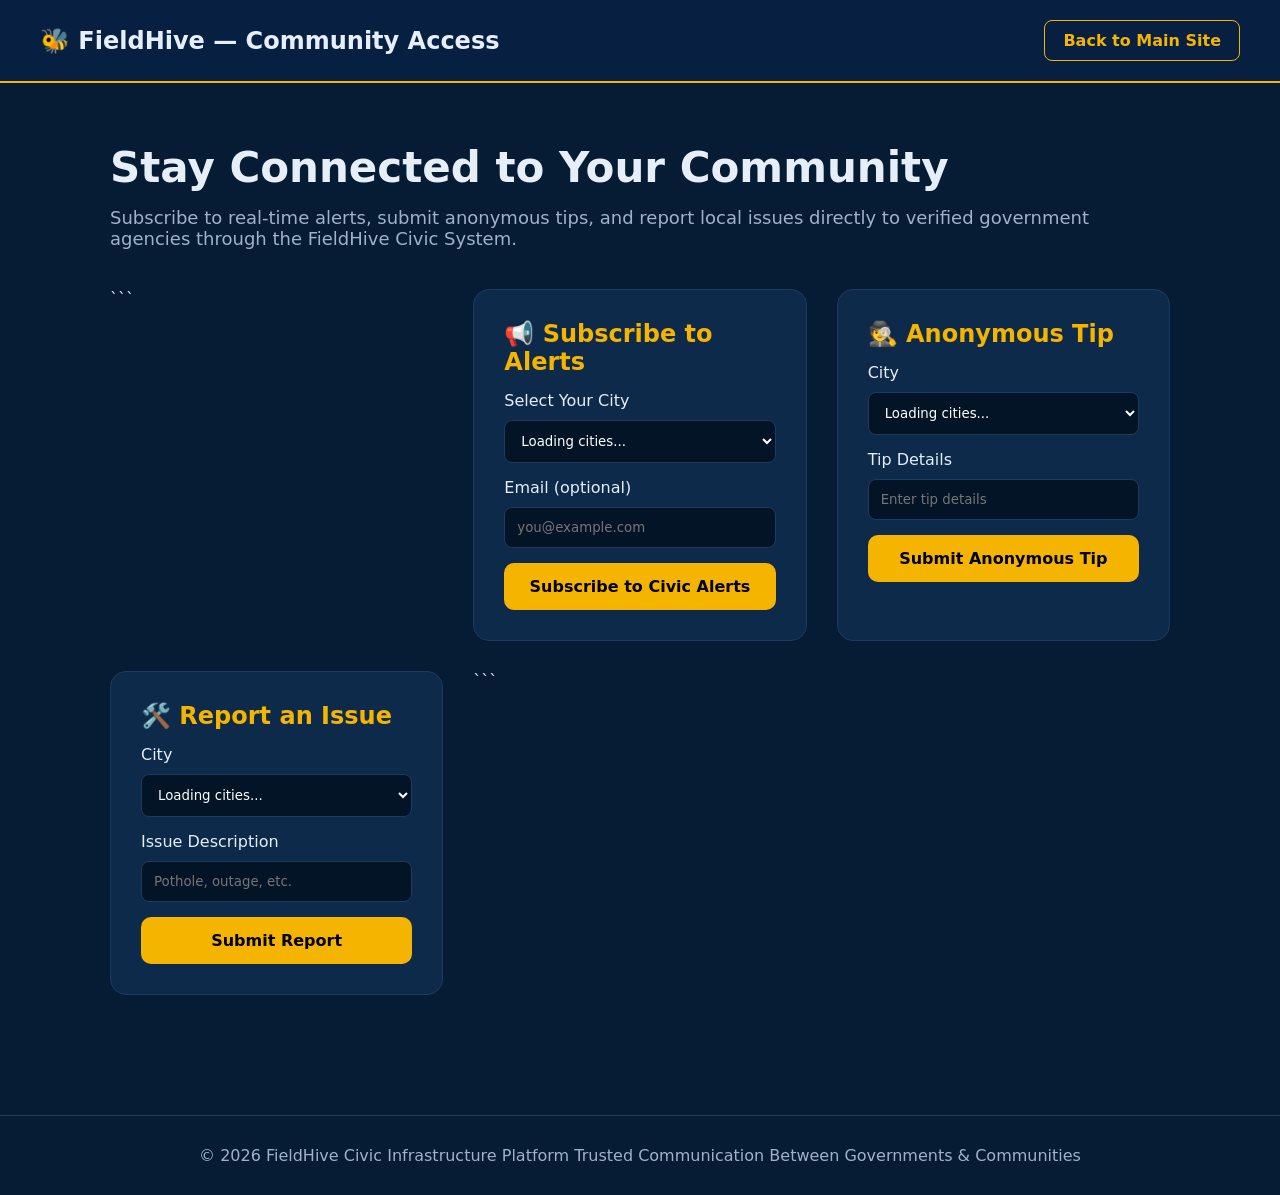
==== subscribe.html @ cd6281da "Create subscribe.html" ====
<!DOCTYPE html>

<html lang="en">
<head>
  <meta charset="UTF-8" />
  <meta name="viewport" content="width=device-width, initial-scale=1.0"/>
  <title>FieldHive — Resident Alerts & Community Access</title>
  <link rel="icon" href="/logo.svg" />

  <style>
    :root {
      --bg: #061b34;
      --card: #0d2a4a;
      --accent: #f4b400;
      --text: #e6eef8;
      --muted: #9fb3c8;
      --border: #1e3a5f;
    }

    * {
      margin: 0;
      padding: 0;
      box-sizing: border-box;
      font-family: "Segoe UI", system-ui, sans-serif;
    }

    body {
      background: var(--bg);
      color: var(--text);
    }

    header {
      padding: 20px 40px;
      border-bottom: 2px solid var(--accent);
      display: flex;
      justify-content: space-between;
      align-items: center;
      background: #072041;
    }

    .logo {
      font-size: 24px;
      font-weight: bold;
    }

    .btn {
      padding: 10px 18px;
      border-radius: 8px;
      border: 1px solid var(--accent);
      color: var(--accent);
      text-decoration: none;
      font-weight: 600;
    }

    .container {
      max-width: 1100px;
      margin: auto;
      padding: 60px 20px;
    }

    h1 {
      font-size: 42px;
      margin-bottom: 15px;
    }

    p {
      color: var(--muted);
      margin-bottom: 30px;
      font-size: 18px;
    }

    .grid {
      display: grid;
      grid-template-columns: repeat(auto-fit, minmax(320px, 1fr));
      gap: 30px;
      margin-top: 40px;
    }

    .card {
      background: var(--card);
      border: 1px solid var(--border);
      padding: 30px;
      border-radius: 16px;
    }

    .card h2 {
      color: var(--accent);
      margin-bottom: 15px;
    }

    select, input {
      width: 100%;
      padding: 12px;
      margin-top: 10px;
      margin-bottom: 15px;
      border-radius: 8px;
      border: 1px solid var(--border);
      background: #041427;
      color: white;
    }

    button {
      width: 100%;
      padding: 14px;
      border-radius: 10px;
      border: none;
      background: var(--accent);
      font-weight: bold;
      cursor: pointer;
      font-size: 16px;
    }

    button:hover {
      opacity: 0.9;
    }

    footer {
      text-align: center;
      padding: 30px;
      border-top: 1px solid var(--border);
      color: var(--muted);
      margin-top: 60px;
    }
  </style>

</head>
<body>

<header>
  <div class="logo">🐝 FieldHive — Community Access</div>
  <a class="btn" href="/">Back to Main Site</a>
</header>

<div class="container">
  <h1>Stay Connected to Your Community</h1>
  <p>
    Subscribe to real-time alerts, submit anonymous tips, and report local issues
    directly to verified government agencies through the FieldHive Civic System.
  </p>

  <div class="grid">

```
<!-- ALERT SUBSCRIBE -->
<div class="card">
  <h2>📢 Subscribe to Alerts</h2>
  <label>Select Your City</label>
  <select id="citySelect">
    <option>Loading cities...</option>
  </select>

  <label>Email (optional)</label>
  <input type="email" id="email" placeholder="you@example.com"/>

  <button onclick="subscribe()">Subscribe to Civic Alerts</button>
</div>

<!-- ANONYMOUS TIPS -->
<div class="card">
  <h2>🕵️ Anonymous Tip</h2>
  <label>City</label>
  <select id="tipCity">
    <option>Loading cities...</option>
  </select>

  <label>Tip Details</label>
  <input type="text" id="tipText" placeholder="Enter tip details"/>

  <button onclick="submitTip()">Submit Anonymous Tip</button>
</div>

<!-- REPORT ISSUE -->
<div class="card">
  <h2>🛠️ Report an Issue</h2>
  <label>City</label>
  <select id="reportCity">
    <option>Loading cities...</option>
  </select>

  <label>Issue Description</label>
  <input type="text" id="reportText" placeholder="Pothole, outage, etc."/>

  <button onclick="submitReport()">Submit Report</button>
</div>
```

  </div>
</div>

<footer>
  © 2026 FieldHive Civic Infrastructure Platform  
  Trusted Communication Between Governments & Communities
</footer>

<script>
const API_BASE = "https://fieldhive-core.onrender.com";

async function loadCities() {
  try {
    const res = await fetch(`${API_BASE}/api/cities`);
    const cities = await res.json();

    const selects = ["citySelect", "tipCity", "reportCity"];
    selects.forEach(id => {
      const el = document.getElementById(id);
      el.innerHTML = "";
      cities.forEach(city => {
        const option = document.createElement("option");
        option.value = city.name || city;
        option.textContent = city.name || city;
        el.appendChild(option);
      });
    });
  } catch (err) {
    console.error("Failed to load cities", err);
  }
}

async function subscribe() {
  const city = document.getElementById("citySelect").value;
  const email = document.getElementById("email").value;

  await fetch(`${API_BASE}/api/subscribe`, {
    method: "POST",
    headers: {"Content-Type": "application/json"},
    body: JSON.stringify({ city, email })
  });

  alert("Subscribed successfully!");
}

async function submitTip() {
  const city = document.getElementById("tipCity").value;
  const text = document.getElementById("tipText").value;

  await fetch(`${API_BASE}/api/tips`, {
    method: "POST",
    headers: {"Content-Type": "application/json"},
    body: JSON.stringify({ city, text })
  });

  alert("Anonymous tip submitted.");
}

async function submitReport() {
  const city = document.getElementById("reportCity").value;
  const text = document.getElementById("reportText").value;

  await fetch(`${API_BASE}/api/reports`, {
    method: "POST",
    headers: {"Content-Type": "application/json"},
    body: JSON.stringify({ city, text })
  });

  alert("Report submitted to local departments.");
}

loadCities();
</script>

</body>
</html>
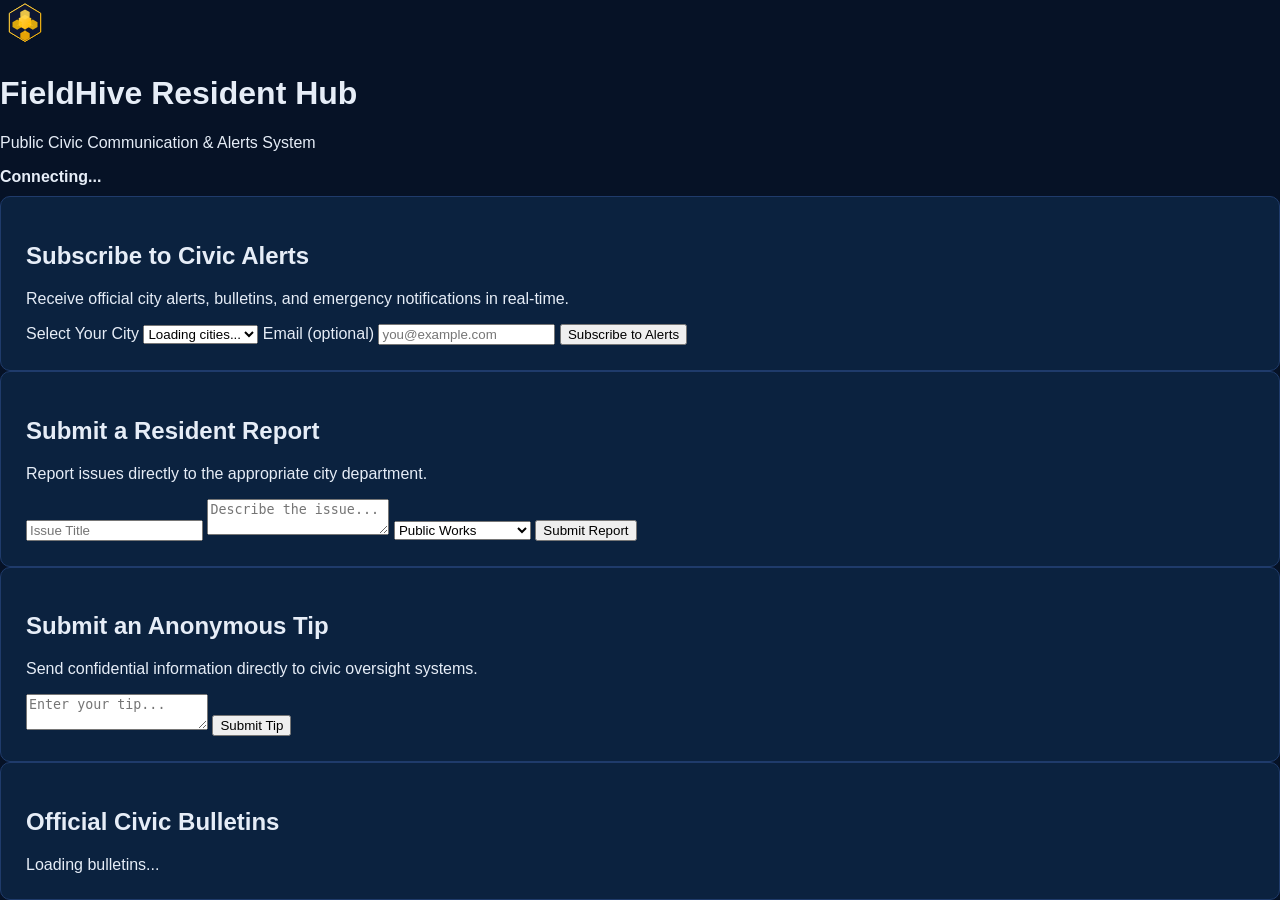
==== commit efca0226: "Update subscribe.html" ====
--- a/subscribe.html
+++ b/subscribe.html
@@ -1,262 +1,96 @@
 <!DOCTYPE html>
-
 <html lang="en">
 <head>
   <meta charset="UTF-8" />
   <meta name="viewport" content="width=device-width, initial-scale=1.0"/>
-  <title>FieldHive — Resident Alerts & Community Access</title>
-  <link rel="icon" href="/logo.svg" />
-
-  <style>
-    :root {
-      --bg: #061b34;
-      --card: #0d2a4a;
-      --accent: #f4b400;
-      --text: #e6eef8;
-      --muted: #9fb3c8;
-      --border: #1e3a5f;
-    }
-
-    * {
-      margin: 0;
-      padding: 0;
-      box-sizing: border-box;
-      font-family: "Segoe UI", system-ui, sans-serif;
-    }
-
-    body {
-      background: var(--bg);
-      color: var(--text);
-    }
-
-    header {
-      padding: 20px 40px;
-      border-bottom: 2px solid var(--accent);
-      display: flex;
-      justify-content: space-between;
-      align-items: center;
-      background: #072041;
-    }
-
-    .logo {
-      font-size: 24px;
-      font-weight: bold;
-    }
-
-    .btn {
-      padding: 10px 18px;
-      border-radius: 8px;
-      border: 1px solid var(--accent);
-      color: var(--accent);
-      text-decoration: none;
-      font-weight: 600;
-    }
-
-    .container {
-      max-width: 1100px;
-      margin: auto;
-      padding: 60px 20px;
-    }
-
-    h1 {
-      font-size: 42px;
-      margin-bottom: 15px;
-    }
-
-    p {
-      color: var(--muted);
-      margin-bottom: 30px;
-      font-size: 18px;
-    }
-
-    .grid {
-      display: grid;
-      grid-template-columns: repeat(auto-fit, minmax(320px, 1fr));
-      gap: 30px;
-      margin-top: 40px;
-    }
-
-    .card {
-      background: var(--card);
-      border: 1px solid var(--border);
-      padding: 30px;
-      border-radius: 16px;
-    }
-
-    .card h2 {
-      color: var(--accent);
-      margin-bottom: 15px;
-    }
-
-    select, input {
-      width: 100%;
-      padding: 12px;
-      margin-top: 10px;
-      margin-bottom: 15px;
-      border-radius: 8px;
-      border: 1px solid var(--border);
-      background: #041427;
-      color: white;
-    }
-
-    button {
-      width: 100%;
-      padding: 14px;
-      border-radius: 10px;
-      border: none;
-      background: var(--accent);
-      font-weight: bold;
-      cursor: pointer;
-      font-size: 16px;
-    }
-
-    button:hover {
-      opacity: 0.9;
-    }
-
-    footer {
-      text-align: center;
-      padding: 30px;
-      border-top: 1px solid var(--border);
-      color: var(--muted);
-      margin-top: 60px;
-    }
-  </style>
-
+  <title>FieldHive — Resident Hub</title>
+  <link rel="stylesheet" href="style.css" />
 </head>
 <body>
 
-<header>
-  <div class="logo">🐝 FieldHive — Community Access</div>
-  <a class="btn" href="/">Back to Main Site</a>
-</header>
+  <header class="header">
+    <div class="header-left">
+      <img src="logo.svg" class="logo" alt="FieldHive Logo"/>
+      <div>
+        <h1>FieldHive Resident Hub</h1>
+        <p class="subtitle">Public Civic Communication & Alerts System</p>
+      </div>
+    </div>
+    <div class="status" id="apiStatus">Connecting...</div>
+  </header>
 
-<div class="container">
-  <h1>Stay Connected to Your Community</h1>
-  <p>
-    Subscribe to real-time alerts, submit anonymous tips, and report local issues
-    directly to verified government agencies through the FieldHive Civic System.
-  </p>
+  <main class="container">
 
-  <div class="grid">
+    <!-- ALERT SUBSCRIPTIONS -->
+    <section class="card">
+      <h2>Subscribe to Civic Alerts</h2>
+      <p class="note">
+        Receive official city alerts, bulletins, and emergency notifications in real-time.
+      </p>
 
-```
-<!-- ALERT SUBSCRIBE -->
-<div class="card">
-  <h2>📢 Subscribe to Alerts</h2>
-  <label>Select Your City</label>
-  <select id="citySelect">
-    <option>Loading cities...</option>
-  </select>
+      <form id="subscribeForm">
+        <label>Select Your City</label>
+        <select id="citySelect" required>
+          <option value="">Loading cities...</option>
+        </select>
 
-  <label>Email (optional)</label>
-  <input type="email" id="email" placeholder="you@example.com"/>
+        <label>Email (optional)</label>
+        <input type="email" id="emailInput" placeholder="you@example.com" />
 
-  <button onclick="subscribe()">Subscribe to Civic Alerts</button>
-</div>
+        <button type="submit">Subscribe to Alerts</button>
+      </form>
 
-<!-- ANONYMOUS TIPS -->
-<div class="card">
-  <h2>🕵️ Anonymous Tip</h2>
-  <label>City</label>
-  <select id="tipCity">
-    <option>Loading cities...</option>
-  </select>
+      <div id="subscribeStatus"></div>
+    </section>
 
-  <label>Tip Details</label>
-  <input type="text" id="tipText" placeholder="Enter tip details"/>
+    <!-- RESIDENT REPORTS -->
+    <section class="card">
+      <h2>Submit a Resident Report</h2>
+      <p class="note">
+        Report issues directly to the appropriate city department.
+      </p>
 
-  <button onclick="submitTip()">Submit Anonymous Tip</button>
-</div>
+      <form id="reportForm">
+        <input type="text" id="reportTitle" placeholder="Issue Title" required />
+        <textarea id="reportDescription" placeholder="Describe the issue..." required></textarea>
 
-<!-- REPORT ISSUE -->
-<div class="card">
-  <h2>🛠️ Report an Issue</h2>
-  <label>City</label>
-  <select id="reportCity">
-    <option>Loading cities...</option>
-  </select>
+        <select id="departmentSelect" required>
+          <option value="Public Works">Public Works</option>
+          <option value="Police">Police</option>
+          <option value="Utilities">Utilities</option>
+          <option value="Parks & Recreation">Parks & Recreation</option>
+          <option value="Other">Other</option>
+        </select>
 
-  <label>Issue Description</label>
-  <input type="text" id="reportText" placeholder="Pothole, outage, etc."/>
+        <button type="submit">Submit Report</button>
+      </form>
 
-  <button onclick="submitReport()">Submit Report</button>
-</div>
-```
+      <div id="reportStatus"></div>
+    </section>
 
-  </div>
-</div>
+    <!-- ANONYMOUS TIPS -->
+    <section class="card">
+      <h2>Submit an Anonymous Tip</h2>
+      <p class="note">
+        Send confidential information directly to civic oversight systems.
+      </p>
 
-<footer>
-  © 2026 FieldHive Civic Infrastructure Platform  
-  Trusted Communication Between Governments & Communities
-</footer>
+      <form id="tipForm">
+        <textarea id="tipMessage" placeholder="Enter your tip..." required></textarea>
+        <button type="submit">Submit Tip</button>
+      </form>
 
-<script>
-const API_BASE = "https://fieldhive-core.onrender.com";
+      <div id="tipStatus"></div>
+    </section>
 
-async function loadCities() {
-  try {
-    const res = await fetch(`${API_BASE}/api/cities`);
-    const cities = await res.json();
+    <!-- LIVE BULLETINS -->
+    <section class="card">
+      <h2>Official Civic Bulletins</h2>
+      <div id="bulletinsContainer">Loading bulletins...</div>
+    </section>
 
-    const selects = ["citySelect", "tipCity", "reportCity"];
-    selects.forEach(id => {
-      const el = document.getElementById(id);
-      el.innerHTML = "";
-      cities.forEach(city => {
-        const option = document.createElement("option");
-        option.value = city.name || city;
-        option.textContent = city.name || city;
-        el.appendChild(option);
-      });
-    });
-  } catch (err) {
-    console.error("Failed to load cities", err);
-  }
-}
+  </main>
 
-async function subscribe() {
-  const city = document.getElementById("citySelect").value;
-  const email = document.getElementById("email").value;
-
-  await fetch(`${API_BASE}/api/subscribe`, {
-    method: "POST",
-    headers: {"Content-Type": "application/json"},
-    body: JSON.stringify({ city, email })
-  });
-
-  alert("Subscribed successfully!");
-}
-
-async function submitTip() {
-  const city = document.getElementById("tipCity").value;
-  const text = document.getElementById("tipText").value;
-
-  await fetch(`${API_BASE}/api/tips`, {
-    method: "POST",
-    headers: {"Content-Type": "application/json"},
-    body: JSON.stringify({ city, text })
-  });
-
-  alert("Anonymous tip submitted.");
-}
-
-async function submitReport() {
-  const city = document.getElementById("reportCity").value;
-  const text = document.getElementById("reportText").value;
-
-  await fetch(`${API_BASE}/api/reports`, {
-    method: "POST",
-    headers: {"Content-Type": "application/json"},
-    body: JSON.stringify({ city, text })
-  });
-
-  alert("Report submitted to local departments.");
-}
-
-loadCities();
-</script>
-
+  <script src="subscribe.js"></script>
 </body>
 </html>
--- a/style.css
+++ b/style.css
@@ -0,0 +1,155 @@
+body {
+  margin: 0;
+  font-family: "Segoe UI", sans-serif;
+  background: #061226;
+  color: #e6edf7;
+}
+
+.navbar {
+  display: flex;
+  justify-content: space-between;
+  padding: 20px 40px;
+  background: #071a33;
+  border-bottom: 2px solid #d4a017;
+}
+
+.logo {
+  width: 50px;
+  margin-right: 12px;
+}
+
+.nav-left {
+  display: flex;
+  align-items: center;
+}
+
+.tagline {
+  font-size: 12px;
+  color: #9fb3d9;
+}
+
+.nav-btn {
+  margin-left: 15px;
+  padding: 10px 18px;
+  text-decoration: none;
+  border-radius: 6px;
+  font-weight: bold;
+}
+
+.gold {
+  background: #d4a017;
+  color: #000;
+}
+
+.outline {
+  border: 1px solid #d4a017;
+  color: #d4a017;
+}
+
+.hero {
+  display: flex;
+  justify-content: space-between;
+  padding: 80px 60px;
+  flex-wrap: wrap;
+}
+
+.hero-content {
+  max-width: 650px;
+}
+
+.accent {
+  color: #d4a017;
+}
+
+.hero-buttons {
+  margin-top: 25px;
+}
+
+.btn {
+  padding: 14px 22px;
+  border-radius: 8px;
+  text-decoration: none;
+  margin-right: 12px;
+  font-weight: bold;
+}
+
+.primary {
+  background: #d4a017;
+  color: #000;
+}
+
+.secondary {
+  border: 1px solid #d4a017;
+  color: #d4a017;
+}
+
+.status-card {
+  background: #0b223f;
+  padding: 25px;
+  border-radius: 12px;
+  min-width: 320px;
+  border: 1px solid #1f3b6b;
+}
+
+.status {
+  font-weight: bold;
+  margin-bottom: 10px;
+}
+
+.online {
+  color: #00ff9c;
+}
+
+.section {
+  padding: 70px 60px;
+}
+
+.section.dark {
+  background: #071a33;
+}
+
+.section-title {
+  text-align: center;
+  margin-bottom: 40px;
+  color: #d4a017;
+}
+
+.grid-3 {
+  display: grid;
+  grid-template-columns: repeat(auto-fit, minmax(250px, 1fr));
+  gap: 25px;
+}
+
+.card {
+  background: #0b223f;
+  padding: 25px;
+  border-radius: 10px;
+  border: 1px solid #1f3b6b;
+}
+
+.features {
+  display: flex;
+  gap: 40px;
+  flex-wrap: wrap;
+  justify-content: center;
+}
+
+.feature-box {
+  background: #0b223f;
+  padding: 30px;
+  border-radius: 12px;
+  width: 350px;
+}
+
+.cta {
+  text-align: center;
+  padding: 80px 20px;
+  background: linear-gradient(180deg, #061226, #071a33);
+}
+
+.footer {
+  text-align: center;
+  padding: 25px;
+  background: #030b18;
+  border-top: 1px solid #1f3b6b;
+}
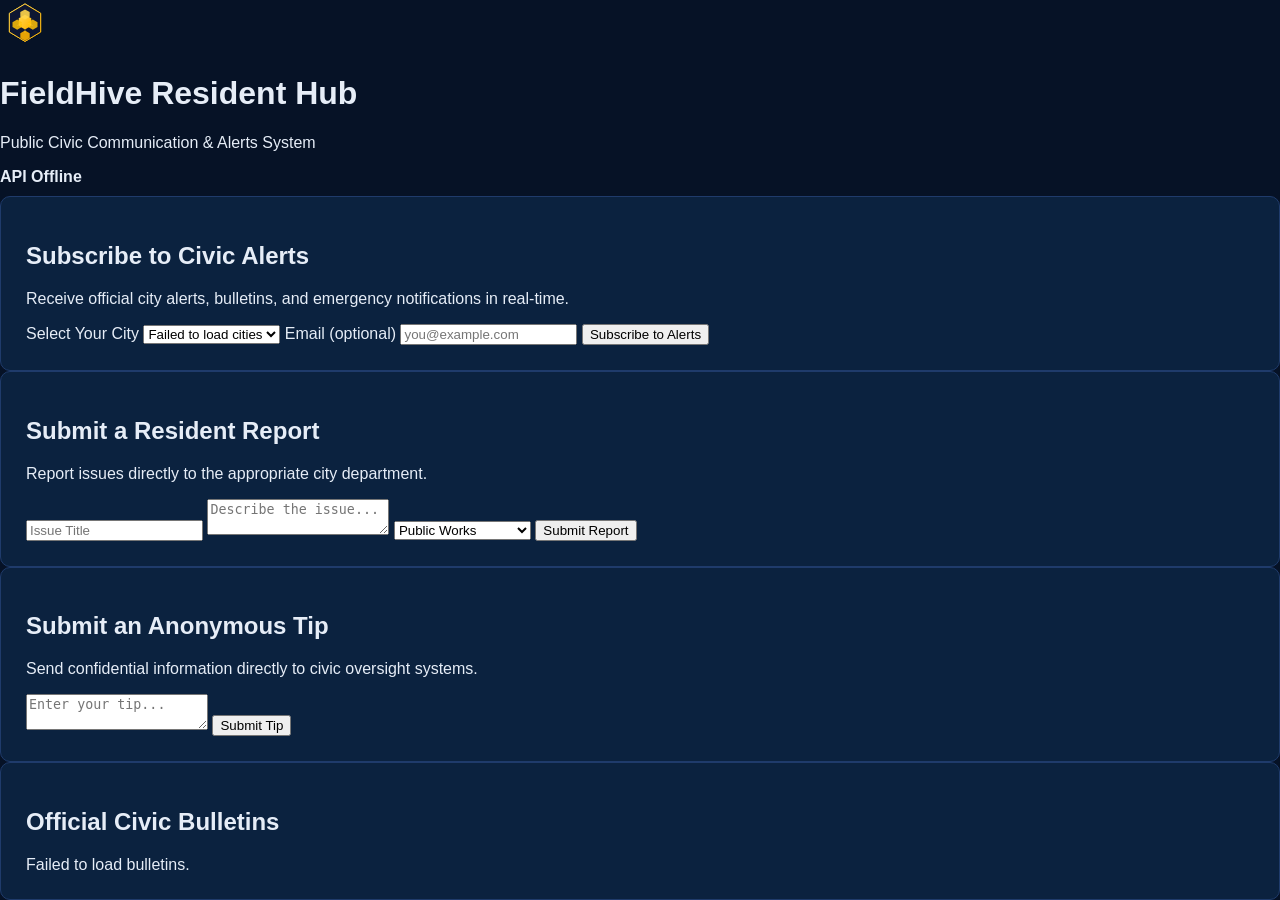
==== commit b01f6d3d: "Update subscribe.html" ====
--- a/subscribe.html
+++ b/subscribe.html
@@ -31,6 +31,13 @@
       <form id="subscribeForm">
         <label>Select Your City</label>
         <select id="citySelect" required>
+          <div style="margin-top: 15px;">
+  <button type="button"
+          onclick="enablePush()"
+          style="padding:10px 15px; background:#f4b400; border:none; border-radius:5px; cursor:pointer;">
+    Enable Push Notifications
+  </button>
+</div>
           <option value="">Loading cities...</option>
         </select>
 
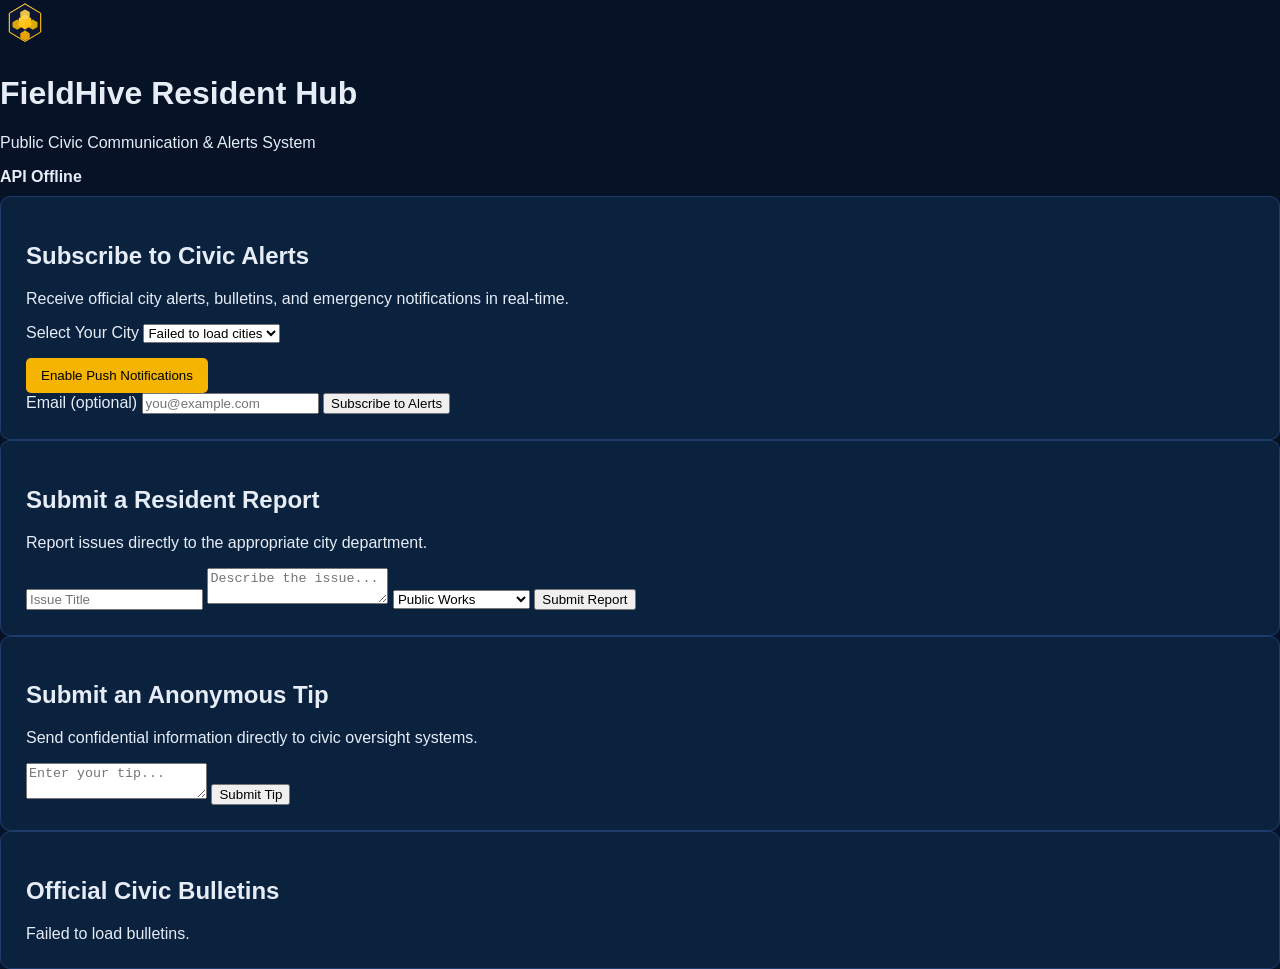
==== commit 2383f2ae: "Update subscribe.html" ====
--- a/subscribe.html
+++ b/subscribe.html
@@ -31,15 +31,17 @@
       <form id="subscribeForm">
         <label>Select Your City</label>
         <select id="citySelect" required>
-          <div style="margin-top: 15px;">
-  <button type="button"
-          onclick="enablePush()"
-          style="padding:10px 15px; background:#f4b400; border:none; border-radius:5px; cursor:pointer;">
-    Enable Push Notifications
-  </button>
-</div>
           <option value="">Loading cities...</option>
         </select>
+
+        <!-- PUSH BUTTON -->
+        <div style="margin-top: 15px;">
+          <button type="button"
+                  onclick="enablePush()"
+                  style="padding:10px 15px; background:#f4b400; border:none; border-radius:5px; cursor:pointer;">
+            Enable Push Notifications
+          </button>
+        </div>
 
         <label>Email (optional)</label>
         <input type="email" id="emailInput" placeholder="you@example.com" />
